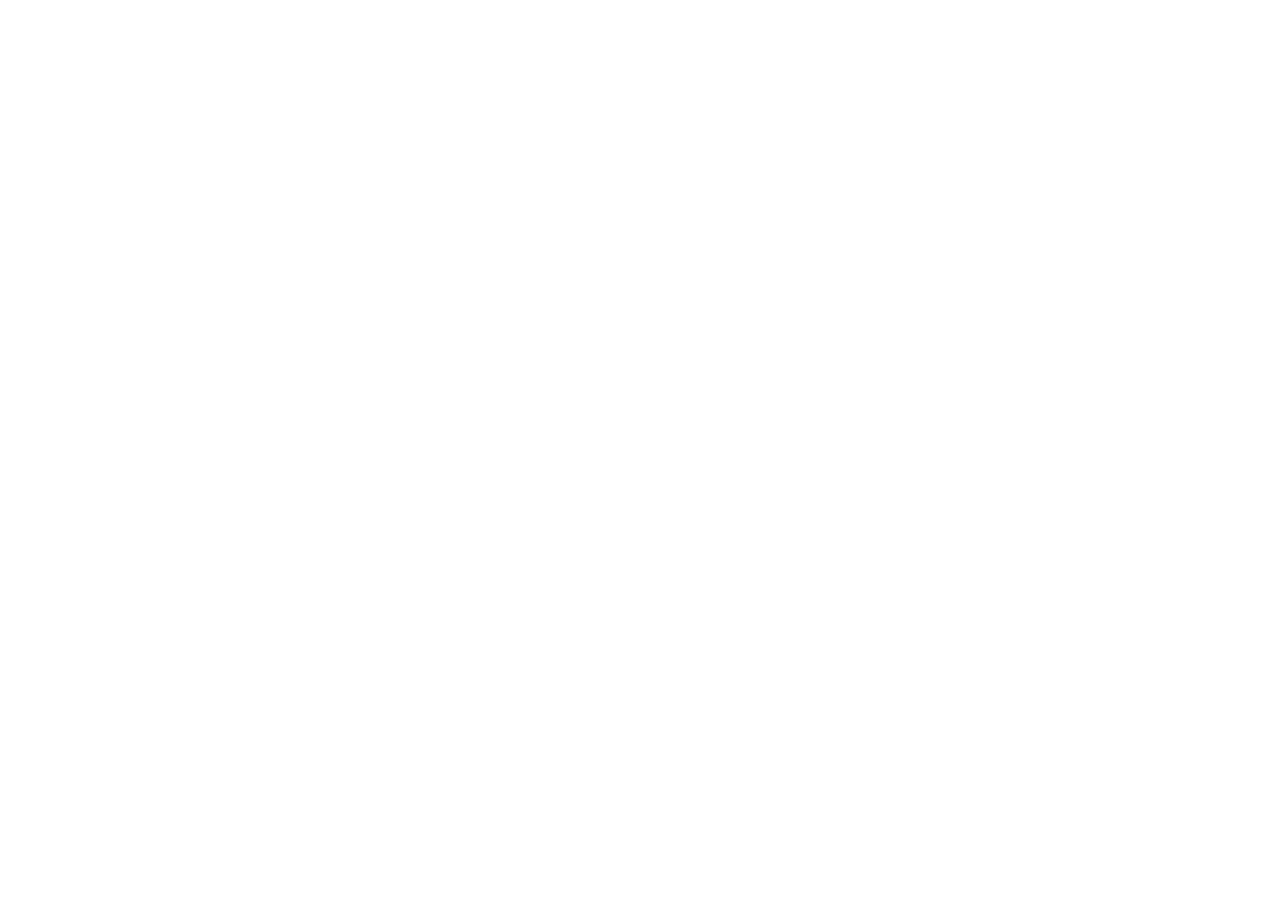
==== index.html @ 09e17867 "criei a pagina principal" ====
<!DOCTYPE html>
<html lang="pt-br">
<head>
    <meta charset="UTF-8">
    <meta http-equiv="X-UA-Compatible" content="IE=edge">
    <meta name="viewport" content="width=device-width, initial-scale=1.0">
    <link rel="shortcut icon" href="favicon.ico" type="image/x-icon">
    <title>Projeto redes sociais</title>
</head>
<body>
    
</body>
</html>
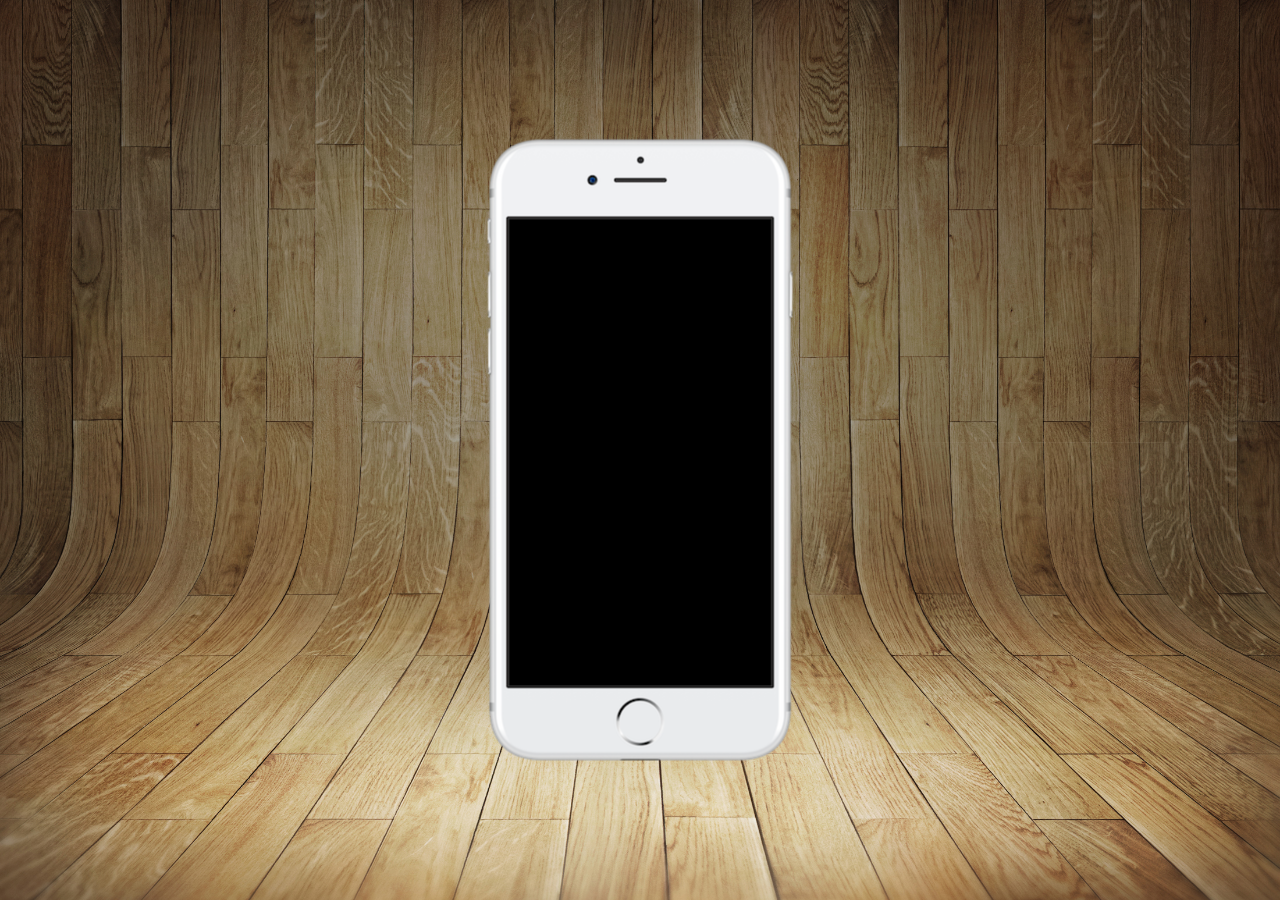
==== commit be159ef3: "criei as imagens de fundo" ====
--- a/index.html
+++ b/index.html
@@ -6,8 +6,13 @@
     <meta name="viewport" content="width=device-width, initial-scale=1.0">
     <link rel="shortcut icon" href="favicon.ico" type="image/x-icon">
     <title>Projeto redes sociais</title>
+    <link rel="stylesheet" href="estilos/style.css">
 </head>
 <body>
-    
+    <main>
+        <section id="telefone">
+
+        </section id= "redes-sociais">
+    </main>
 </body>
 </html>--- a/estilos/style.css
+++ b/estilos/style.css
@@ -0,0 +1,37 @@
+@charset "UTF-8";
+
+*{
+    margin: 0;
+    padding: 0;
+    font-family: Arial, Helvetica, sans-serif;
+}
+
+html, body{
+    height: 100vh;;
+    width: 100vw;
+    background-color: black;
+}
+
+body{
+    background-image: url(../imagens/fundo-madeira.jpg);
+    background-repeat: no-repeat;
+    background-position: top center;
+    background-size: cover;
+    background-attachment: fixed;
+}
+main{
+    position: relative;
+    height: 100vh;
+}
+
+#telefone{
+    position: absolute;
+    top: 50%;
+    left: 50%;
+    transform: translate(-50%, -50%);
+
+    height: 627px;
+    width: 311px;
+    background-image: url(../imagens/frame-iphone.png);
+    background-repeat: no-repeat;
+}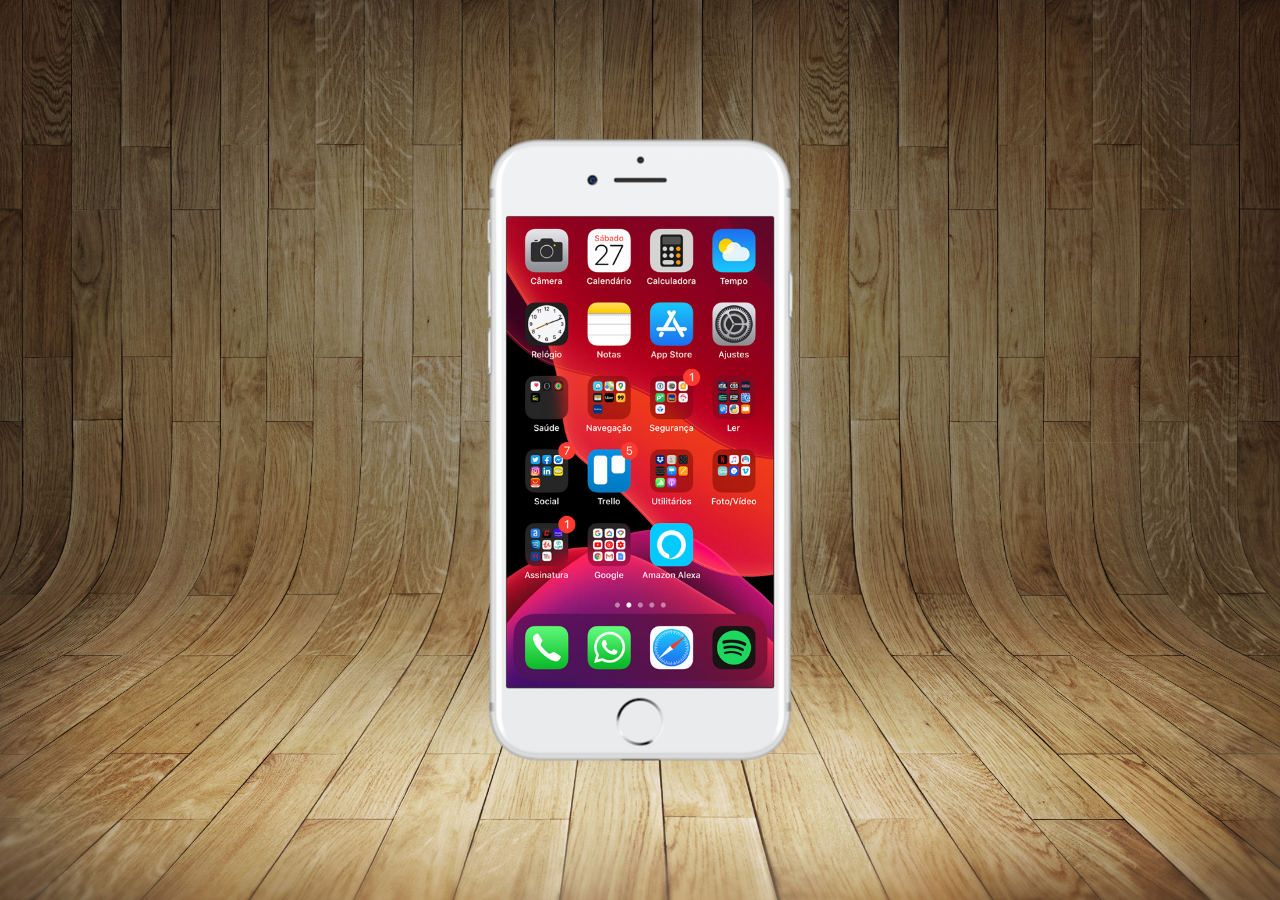
==== commit dec3e1be: "criei a tela home" ====
--- a/index.html
+++ b/index.html
@@ -11,8 +11,12 @@
 <body>
     <main>
         <section id="telefone">
+            <iframe src="home.html" name="tela" id="tela" frameborder="0"></iframe>
+        </section>
 
-        </section id= "redes-sociais">
+        <section id= "redes-sociais">
+
+        </section>
     </main>
 </body>
 </html>--- a/estilos/style.css
+++ b/estilos/style.css
@@ -34,4 +34,12 @@
     width: 311px;
     background-image: url(../imagens/frame-iphone.png);
     background-repeat: no-repeat;
+}
+
+#tela{
+    position: relative;
+    top: 80px;
+    left: 22px;
+    width: 267px;
+    height: 471px;
 }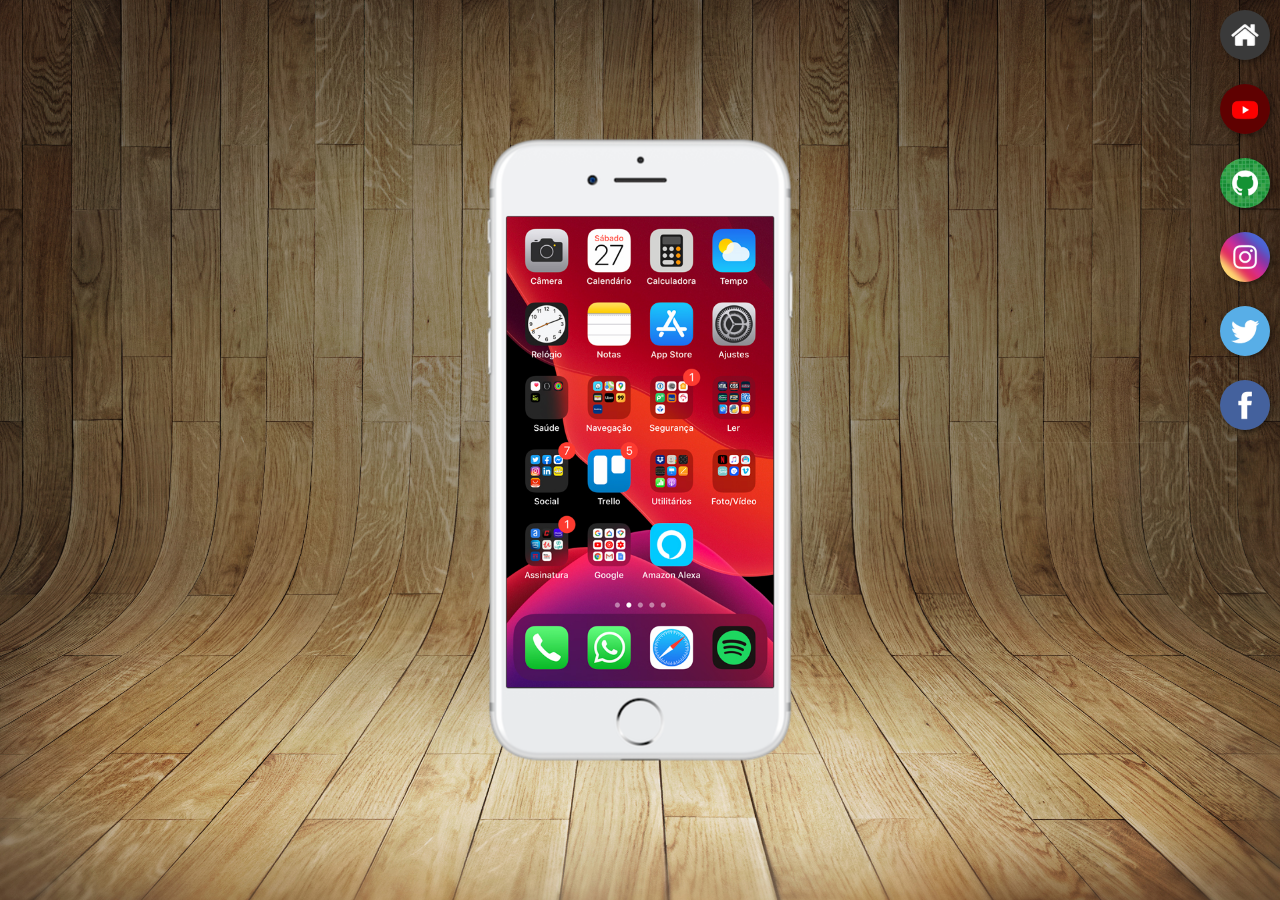
==== commit 016fdc8c: "criei os botoes e as funcionalidades" ====
--- a/index.html
+++ b/index.html
@@ -11,11 +11,17 @@
 <body>
     <main>
         <section id="telefone">
-            <iframe src="home.html" name="tela" id="tela" frameborder="0"></iframe>
+            <iframe src="home.html" name="tela" id="tela" frameborder="0">
+                seu navegador nao é compatível com isso.
+            </iframe>
         </section>
-
         <section id= "redes-sociais">
-
+            <a href="home.html" target="tela"><img src="imagens/logo-home.jpg" alt="logo home"></a> <br>
+            <a href="youtube.html" target="tela"><img src="imagens/logo-youtube.jpg" alt="logo home"></a> <br>
+            <a href="github.html" target="tela"><img src="imagens/logo-github.jpg" alt="logo home"></a> <br>
+            <a href="instagram.html" target="tela"><img src="imagens/logo-instagram.jpg" alt="logo logo-instagram"></a> <br>
+            <a href="twitter.html" target="tela"><img src="imagens/logo-twitter.jpg" alt="logo home"></a> <br>
+            <a href="facebook.html" target="tela"><img src="imagens/logo-facebook.jpg" alt="logo home"></a>
         </section>
     </main>
 </body>
--- a/estilos/style.css
+++ b/estilos/style.css
@@ -23,6 +23,24 @@
     position: relative;
     height: 100vh;
 }
+#redes-sociais{
+    text-align: right;
+
+}
+#redes-sociais img{
+    box-sizing: border-box;
+    width: 50px;
+    height: 50px;
+    margin: 10px;
+    border-radius: 50%;
+    box-shadow: 2px 2px 5px rgba(0,0,0,0.404);
+}
+#redes-sociais img:hover{
+    border: 2px solid rgba(255, 255, 255, 0.603);
+    transform: translate(-3px, -3px);
+    box-shadow: 5px 5px 10px rgba(0,0,0,0.600);
+    transition: transform 0.3s, border 0.3s;
+}
 
 #telefone{
     position: absolute;
